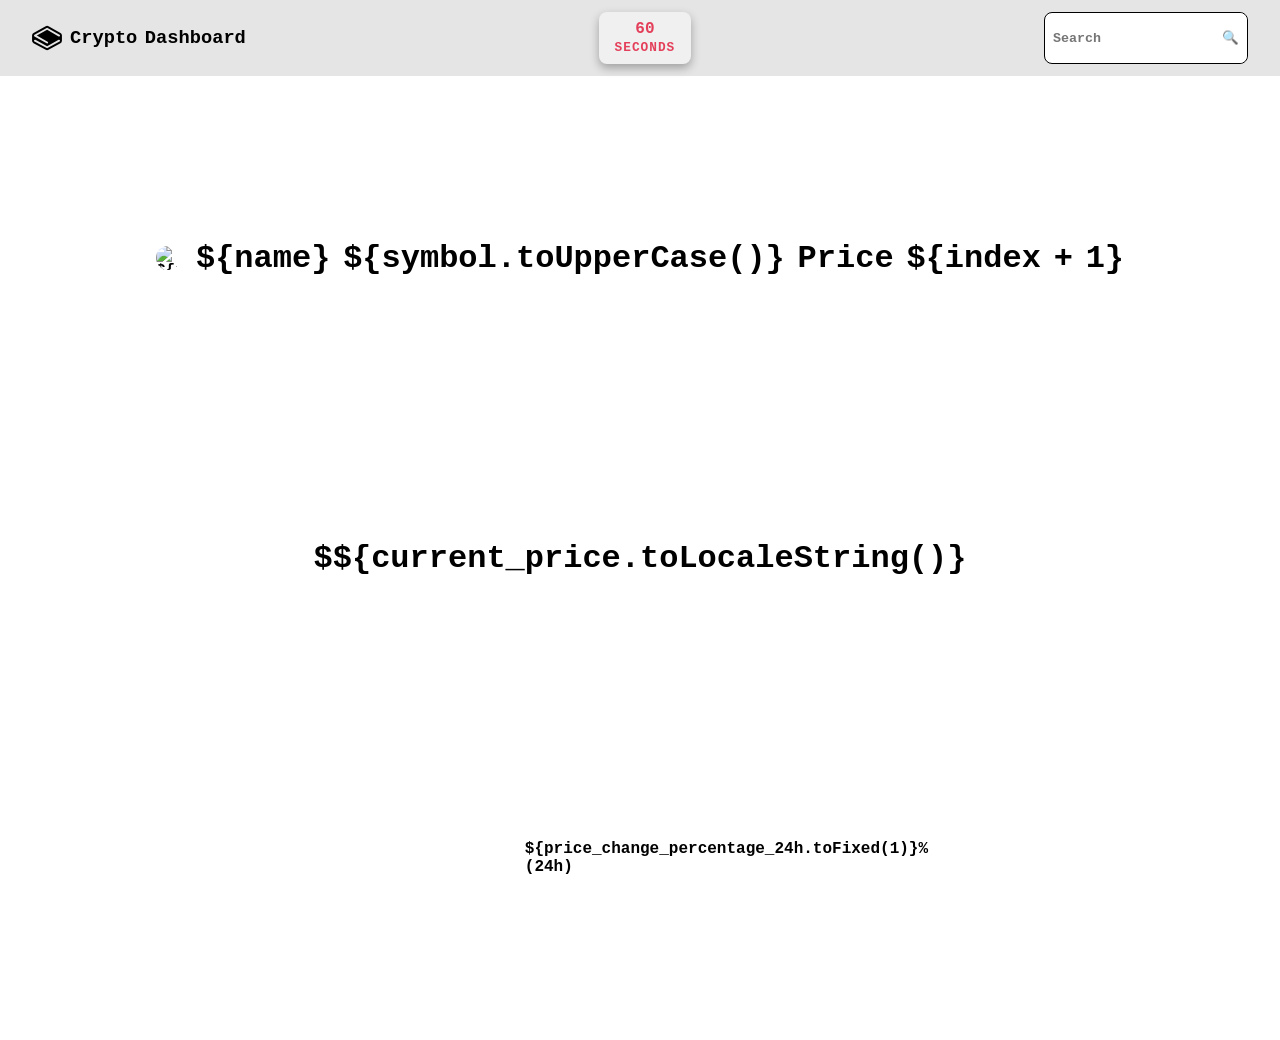
==== src/coin.html @ 5791bdca "feat: add coin page and enable row navigation with click events" ====
<!DOCTYPE html>
<html lang="en">
<head>
    <meta charset="UTF-8">
    <meta name="viewport" content="width=device-width, initial-scale=1.0">
    <title>Coin Page</title>
    <link rel="stylesheet" href="./styles.css">
    <!-- <script src="./app.js" defer></script> -->
</head>
<body>
    <header id="headerContainer">
        <div id="header">
            <div id="logoHeader" class="logo">
                <a href="./index.html">
                    <img src="./images/stackbit.svg" alt="logo" class="logo-image">
                    <h3>Crypto Dashboard</h3>
                </a>
            </div>

            <div id="countdownContainer">
                <div class="time-box">
                    <span id="countdownSeconds">60</span>
                    <small>Seconds</small>
                </div>
            </div>
            
            <div id="searchDiv">
                <input type="text" id="searchInput" placeholder="Search">
                <button id="searchButton">🔍</button>
            </div>
        </div>
    </header>
    
    <main id="mainContainer">
        <div id="coinPagesContainer">
            <div class="coin-page-header">
                <img src="${image}" alt="${name} logo" class="crypto-image">
                <h1>${name} ${symbol.toUpperCase()} Price ${index + 1}</h1>
            </div>
            <h1>$${current_price.toLocaleString()}</h1>
            <p class='crypto-change price-change-24h'>${price_change_percentage_24h.toFixed(1)}% (24h)</p>
        </div>
    </main>
</body>
</html>
---- src/styles.css ----
/* GLOBAL STYLES */

:root {
	--primary-color: #e5e5e5;
	--secondary-color: #f0f0f0;
	--text-color: black;
	--button-color: #e5e5e5;
	--button-hover-color: #5f5f5f;
	--link-hover-color: #5f5f5f;
	--positive-change-color: green;
	--negative-change-color: red;
	--loading-light: rgb(116, 167, 255);
	--loading-dark: blue;
	--error-light: rgb(255, 116, 116);
	--error-dark: red;
}

* {
	font-family: 'Courier New', Courier, monospace;
	font-weight: bold;
	padding: 0;
	margin: 0;
	box-sizing: border-box;
}

h1,
h2,
h3,
h4,
h5,
h6 {
	word-spacing: -0.2em;
}

a {
	display: flex;
	align-items: center;
	text-decoration: none;
	color: black;
	transition: all 0.3s ease;
}

a:hover {
	color: var(--link-hover-color);
}

.button {
	background-color: var(--button-color);
	border: none;
	border-radius: 8px;
	padding: 0.75rem 1rem;
	cursor: pointer;
	transition: all 0.3s ease;
}

.button:active {
	transform: scale(0.75);
}

.button:hover {
	background-color: var(--button-hover-color);
}

/* HEADER STYLES */

#countdownContainer {
	text-align: center;
	display: flex;
	justify-content: center;
	align-items: center;
	gap: 0.5rem;
}

.time-box {
	background: var(--secondary-color);
	padding: 8px 16px;
	border-radius: 8px;
	min-width: 90px;
	box-shadow: 0 4px 10px rgba(0, 0, 0, 0.3);
	font-weight: bold;
}

.time-box span {
	display: block;
	font-weight: bold;
	color: #e43f5a;
}

.time-box small {
	font-size: 0.8rem;
	text-transform: uppercase;
	letter-spacing: 1px;
	color: #e43f5a;
}

#header {
	background-color: var(--primary-color);
	padding: 0.75rem 2rem;
	display: flex;
	justify-content: space-between;
}

#logoHeader {
	cursor: pointer;
}

.logo {
	color: black;
	text-decoration: none;
	justify-content: center;
	align-items: center;
	display: flex;
}

.logo-image {
	width: 30px;
	height: 30px;
	margin-right: 0.5rem;
}

#searchDiv {
	display: flex;
	justify-content: center;
	background-color: white;
	border: 1px solid black;
	border-radius: 8px;
}

#searchDiv:focus-within {
	outline: 2px solid black;
}

#searchInput {
	border: none;
	border-radius: 8px;
	margin-left: 8px;
}

#searchInput:focus-visible {
	outline: none;
}

#searchButton {
	background-color: white;
	border: none;
	border-radius: 8px;
	cursor: pointer;
	padding: 0.25rem 0.5rem;
	transition: all 0.3s ease;
}

#searchButton:active {
	transform: scale(0.75);
}

/* MAIN CONTAINER STYLING */

#mainContainer {
	padding: 1rem 2rem;
	margin: 0 auto;
	min-height: 100vh;
}

/* CRYPTO DATA CONTAINER STYLING */
#cryptoDataContainer {
	width: 100%;
	display: flex;
	flex-direction: column;
	align-items: center;
}

#imageIndex {
	font-size: 0.9rem;
	margin: 0.5rem;
	padding: 0.5rem;
}

/* CRYPTO TABLE STYLING */

table {
	width: 100%;
	max-width: 1200px;
	text-align: left;
	border-collapse: collapse;
}

tr {
	border-bottom: 1px solid gray;
	cursor: pointer;
	transition: background-color 0.3s ease;
}

tr[data-href]:hover {
	background-color: #f5f5f5;
}

thead, tbody {
	display: table-header-group;
	width: 100%;
}

tbody {
	display: table-row-group;
}

thead tr th {
	cursor: pointer;
	padding: 0.5rem 0;
}

.crypto-index {
	width: 5%;
	padding: 0.5rem 0;
}

.crypto-name {
	font-size: 1rem;
}

.crypto-price {
	width: 30%;
}

.crypto-change {
	width: 20%;
}

.crypto-details {
	display: flex;
	align-items: center;
	gap: 0.5rem;
	padding: 10px;
}

.crypto-image {
	width: 24px;
	height: 24px;
	border-radius: 50%;
	flex-shrink: 0;
}

.crypto-id {
	font-size: 0.9rem;
	color: gray;
	text-transform: uppercase;
}

/* PAGE INFO STYLING */

#pageIndex {
	color: gray; 
}

#cryptoPageInfo button,
#cryptoPageButtons button {
	margin: 0.5rem 0;
}

#pageButtonsContainer {
	width: 100%;
	display: flex;
	justify-content: space-between;
	align-items: center;
	margin-top: 1rem;
}


/* SKELETON LOADING STYLING */

.skeleton-table {
	display: flex;
	flex-direction: column;
	gap: 1rem;
	max-width: 1200px;
	margin: 0 5.25rem;
	min-height: 100%;
}

.skeleton-header {
	display: flex;
	flex-direction: column;
	gap: 0.5rem;
}

.skeleton-body {
	display: flex;
	flex-direction: column;
	gap: 0.5rem;
}

.skeleton-row {
	display: grid;
	grid-template-columns: 5% 45% 30% 20%;
	align-items: center;
	padding: 0.5rem 0;
	min-height: 1.5rem;
	row-gap: .5rem;
	border-bottom: 1px solid lightgrey;
	position: relative;
}

.skeleton-details {
	display: flex;
	align-items: center;
	gap: 0.5rem;
}

.skeleton {
	background-color: #e0e0e0;
	width: 100%;
	height: 1em;
	border-radius: 4px;
	overflow: hidden;
}

.shimmer {
	position: absolute;
	top: 0;
	left: 0;
	width: 50%;
	height: 100%;
	background: linear-gradient(
		100deg, 
		rgba(255, 255, 255, 0) 20%,
		rgba(255, 255, 255, 0.5) 50%,
		rgba(255, 255, 255, 0) 80%
	);

	animation: shimmer 1s infinite linear;
}

@keyframes shimmer {
	0% {
		transform: translateX(-300%);
	}
	100% {
		transform: translateX(300%);
	}
}

.skeleton-index {
	width: 30%;
}

.skeleton-text {
	width: 25%;
}

.skeleton-name {
	width: 8%;
}

.skeleton-price {
	width: 15%;
}

.skeleton-change {
	width: 15%;
}

.skeleton-image {
	width: 24px;
	height: 24px;
	border-radius: 50%;
	flex-shrink: 0;
}

/* ERROR MESSAGE STYLING */

.errorMessage {
	position: fixed;
	top: 50%;
	left: 50%;
	transform: translate(-50%, -50%);
	text-align: center;
	background-color: var(--error-light);
	padding: 0.75rem 1rem;
	width: min(90%, 480px);
	margin: 0;
	border: 2px solid var(--error-dark);
	border-radius: 8px;
	z-index: 10;
}

/* COIN PAGES CONTAINER STYLING */

#coinPagesContainer {
	display: grid;
	text-align: left;
	margin: 1rem 2rem;
	place-items: center;
	min-height: 100vh;
}

.coin-page-header {
	display: flex;
	align-items: center;
	gap: 1rem;
	margin: 0 auto;
}
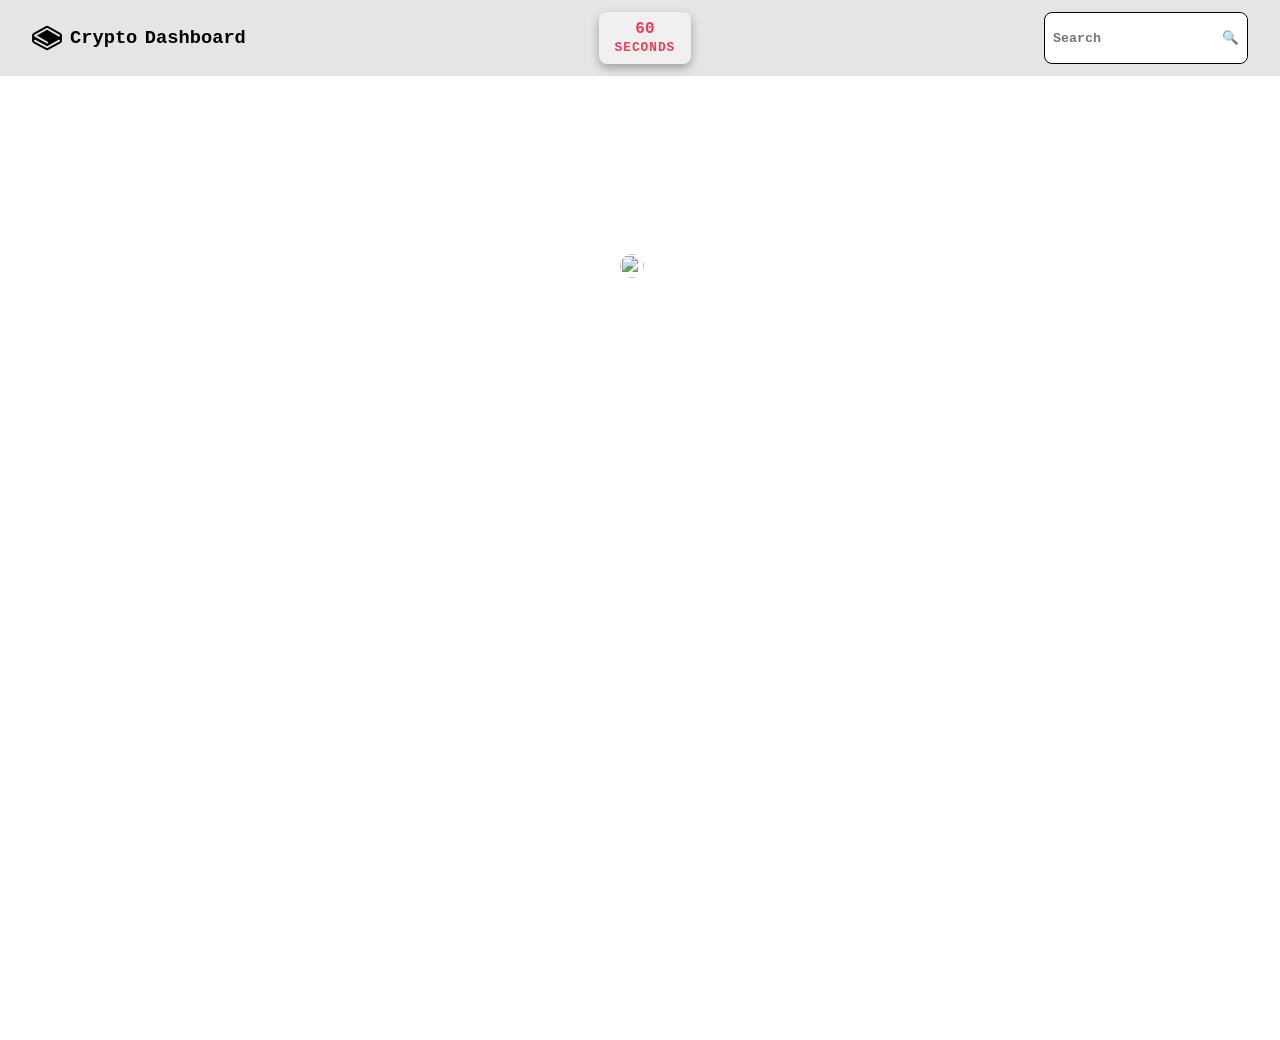
==== commit a3c9abac: "fetch the coin data in single coin page" ====
--- a/src/coin.html
+++ b/src/coin.html
@@ -1,12 +1,14 @@
 <!DOCTYPE html>
 <html lang="en">
+
 <head>
     <meta charset="UTF-8">
     <meta name="viewport" content="width=device-width, initial-scale=1.0">
     <title>Coin Page</title>
     <link rel="stylesheet" href="./styles.css">
-    <!-- <script src="./app.js" defer></script> -->
+    <script src="./coin.js" defer></script>
 </head>
+
 <body>
     <header id="headerContainer">
         <div id="header">
@@ -23,23 +25,24 @@
                     <small>Seconds</small>
                 </div>
             </div>
-            
+
             <div id="searchDiv">
                 <input type="text" id="searchInput" placeholder="Search">
                 <button id="searchButton">🔍</button>
             </div>
         </div>
     </header>
-    
+
     <main id="mainContainer">
         <div id="coinPagesContainer">
             <div class="coin-page-header">
-                <img src="${image}" alt="${name} logo" class="crypto-image">
-                <h1>${name} ${symbol.toUpperCase()} Price ${index + 1}</h1>
+                <img id="coinImage" src="" alt="" class="crypto-image">
+                <h1 id="coinName"></h1>
             </div>
-            <h1>$${current_price.toLocaleString()}</h1>
-            <p class='crypto-change price-change-24h'>${price_change_percentage_24h.toFixed(1)}% (24h)</p>
+            <h1 id="coinPrice"></h1>
+            <p id="coinChange" class='crypto-change price-change-24h'></p>
         </div>
     </main>
 </body>
+
 </html>
